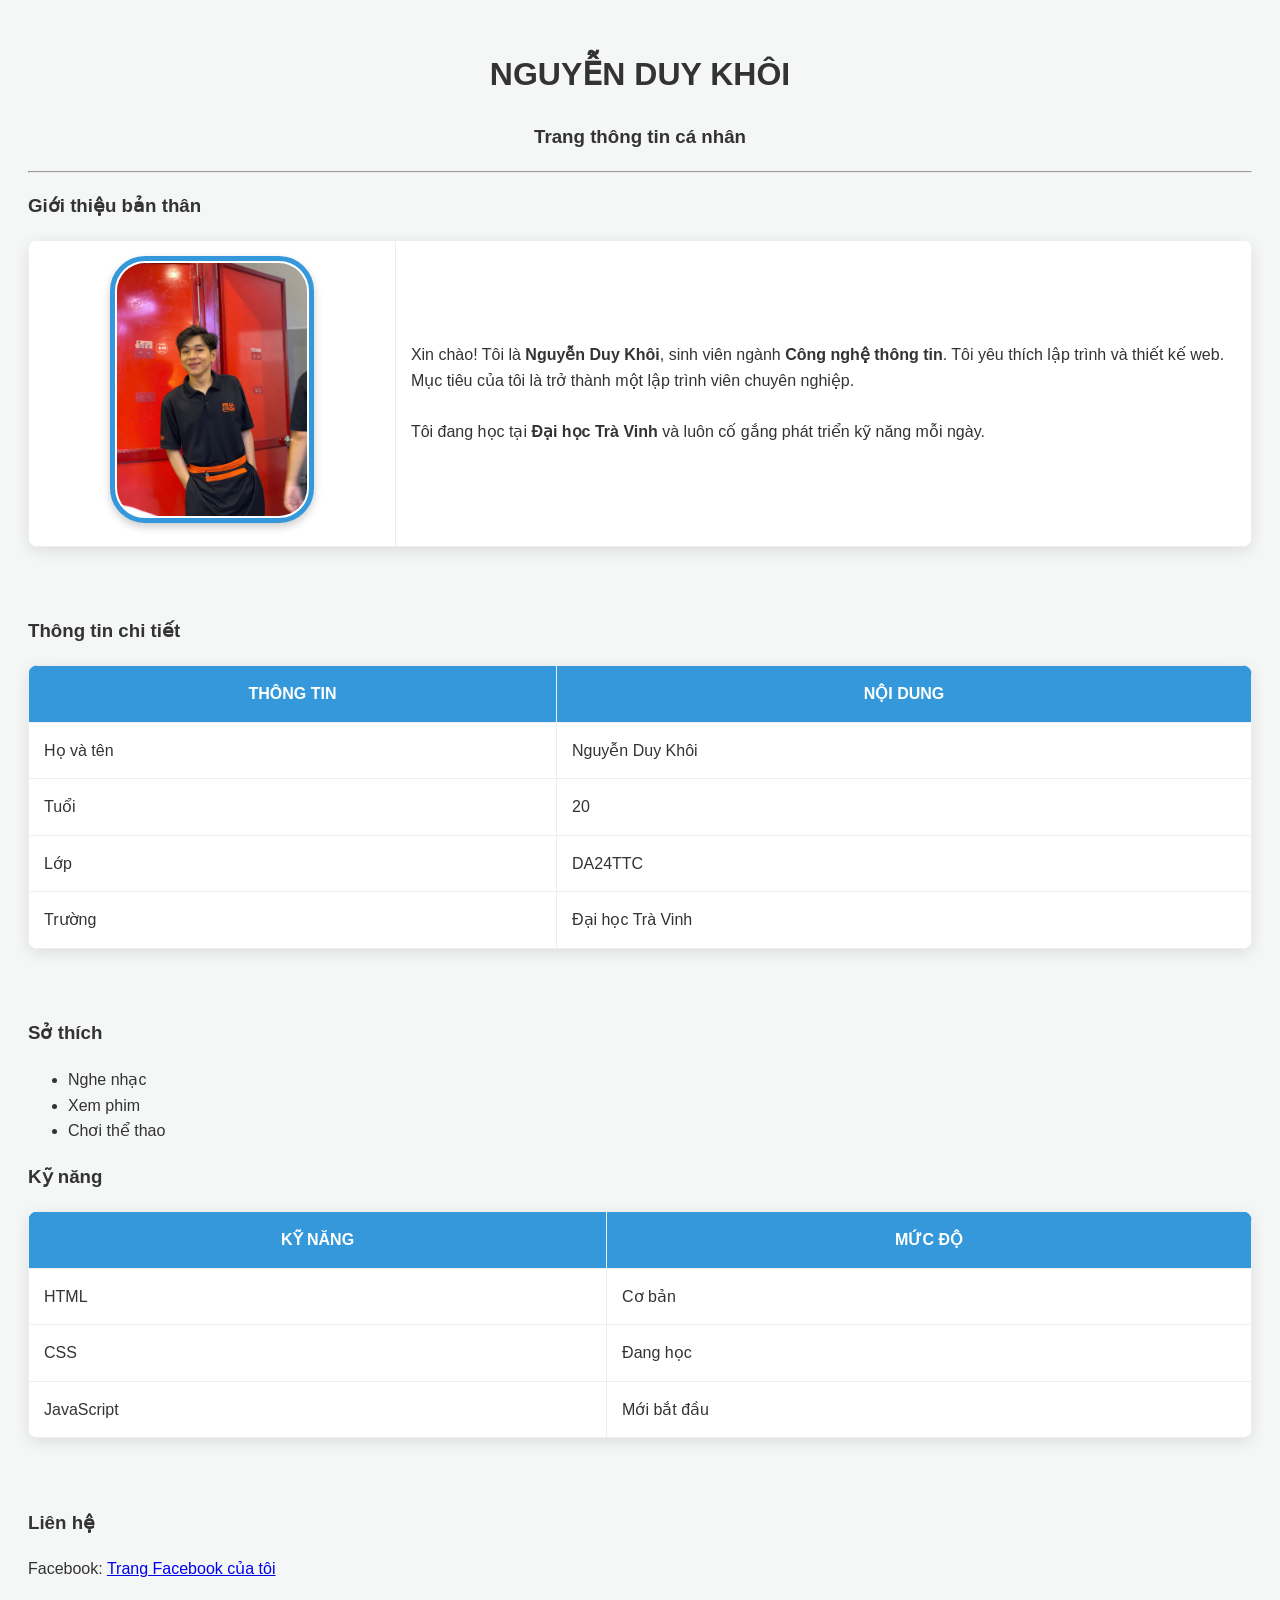
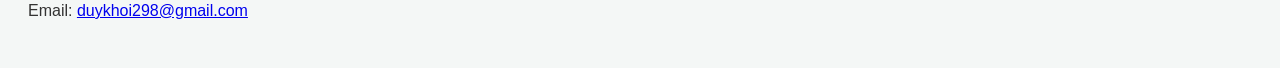
==== html/page1.html @ 38c152e9 "add ccs and html" ====
<!DOCTYPE html>
<html lang="vi">
<html>
<head>
<title> Giới Thiệu Bản Thân </title>
<meta charset ="utf-8">
<body>
<!DOCTYPE html>
<html lang="vi">
<head>
<link rel="stylesheet"href="../css/style.css">
    <meta charset="UTF-8">
    <title>Giới thiệu bản thân</title>

    <h1 align="center">NGUYỄN DUY KHÔI</h1>
    <h3 align="center">Trang thông tin cá nhân</h3>

    <hr>

    <h3>Giới thiệu bản thân</h3>
    <table border="1" cellpadding="10" cellspacing="15" width="100%">
        <tr>
            <td width="30%" align="center">
                <img src="../asset/images/avt.jpg" width="190" alt="Avatar">
            </td>
            <td>
                Xin chào! Tôi là <strong>Nguyễn Duy Khôi</strong>, sinh viên ngành <strong>Công nghệ thông tin</strong>. 
                Tôi yêu thích lập trình và thiết kế web. Mục tiêu của tôi là trở thành một lập trình viên chuyên nghiệp.
                <br><br>
                Tôi đang học tại <strong>Đại học Trà Vinh</strong> và luôn cố gắng phát triển kỹ năng mỗi ngày.
            </td>
        </tr>
    </table>

    <br>

    <h3>Thông tin chi tiết</h3>
    <table border="1" cellpadding="10" cellspacing="0" width="100%">
        <tr>
            <th>Thông tin</th>
            <th>Nội dung</th>
        </tr>
        <tr>
            <td>Họ và tên</td>
            <td>Nguyễn Duy Khôi</td>
        </tr>
        <tr>
            <td>Tuổi</td>
            <td>20</td>
        </tr>
        <tr>
            <td>Lớp</td>
            <td>DA24TTC</td>
        </tr>
        <tr>
            <td>Trường</td>
            <td>Đại học Trà Vinh</td>
        </tr>
    </table>

    <br>

    <h3>Sở thích</h3>
    <ul>
        <li>Nghe nhạc</li>
        <li>Xem phim</li>
        <li>Chơi thể thao</li>
    </ul>

    <h3>Kỹ năng</h3>
    <table border="1" cellpadding="10" cellspacing="0" width="100%">
        <tr>
            <th>Kỹ năng</th>
            <th>Mức độ</th>
        </tr>
        <tr>
            <td>HTML</td>
            <td>Cơ bản</td>
        </tr>
        <tr>
            <td>CSS</td>
            <td>Đang học</td>
        </tr>
        <tr>
            <td>JavaScript</td>
            <td>Mới bắt đầu</td>
        </tr>
    </table>

    <br>

    <h3>Liên hệ</h3>
    <p>Facebook: <a href="https://www.facebook.com/ng.duy.khoi.725768" target="_blank">Trang Facebook của tôi</a></p>
    <p>Email: <a href="mailto:duykhoi298@gmail.com">duykhoi298@gmail.com</a></p>


</body>

</head>
</html>
---- css/style.css ----
/* 1. Căn chỉnh tổng thể */
body {
    font-family: 'Segoe UI', Arial, sans-serif; /* Font hiện đại */
    background-color: #f4f7f6; /* Màu nền xám dịu mắt */
    color: #333;
    line-height: 1.6;
    padding: 20px;
}

/* 2. Làm đẹp các bảng (Table) */
table {
    width: 100%;
    border-collapse: collapse; /* Gộp viền cho thanh mảnh */
    background: #fff;
    border-radius: 10px; /* Bo góc bảng */
    overflow: hidden;
    box-shadow: 0 4px 15px rgba(0,0,0,0.1); /* Đổ bóng chuyên nghiệp */
    border: none !important; /* Xóa viền đen cũ */
    margin-bottom: 25px;
}

th, td {
    padding: 15px;
    border: 1px solid #eee !important; /* Viền mờ tinh tế */
}

th {
    background-color: #3498db; /* Màu xanh dương làm chủ đạo */
    color: white;
    text-transform: uppercase;
}

/* Trang trí khung cho ảnh đại diện */
img {
    /* 1. Tạo độ dày, kiểu dáng và màu sắc cho khung */
    border: 5px solid #3498db; 
    
    /* 2. Khoảng cách giữa ảnh và khung (tạo hiệu ứng viền kép) */
    padding: 2px;
    background-color: white;

    /* 3. Bo góc khung (50% là hình tròn, 10-20px là hình vuông bo góc) */
    border-radius: 35px; 

    /* 4. Đổ bóng cho khung ảnh trông chuyên nghiệp hơn */
    box-shadow: 0 4px 8px rgba(0, 0, 0, 0.2);

    /* 5. Hiệu ứng khi rê chuột vào khung ảnh */
    transition: all 0.10s ease;
}img:hover {
    border-color: #e74c3c; /* Đổi màu khung khi di chuột vào */
    transform: scale(1.11); /* Phóng to nhẹ cả khung và ảnh */

/* 4. Làm nổi bật các tiêu đề */
h1 {
    color: #2c3e50;
    text-shadow: 1px 1px 2px rgba(0,0,0,0.1);
}

h3 {
    color: #2980b9;
    border-left: 5px solid #2980b9; /* Tạo vạch màu bên trái tiêu đề */
    padding-left: 10px;
}

/* 5. Danh sách sở thích */
ul {
    background: white;
    padding: 15px 40px;
    border-radius: 10px;
    box-shadow: 0 2px 10px rgba(0,0,0,0.05);
}
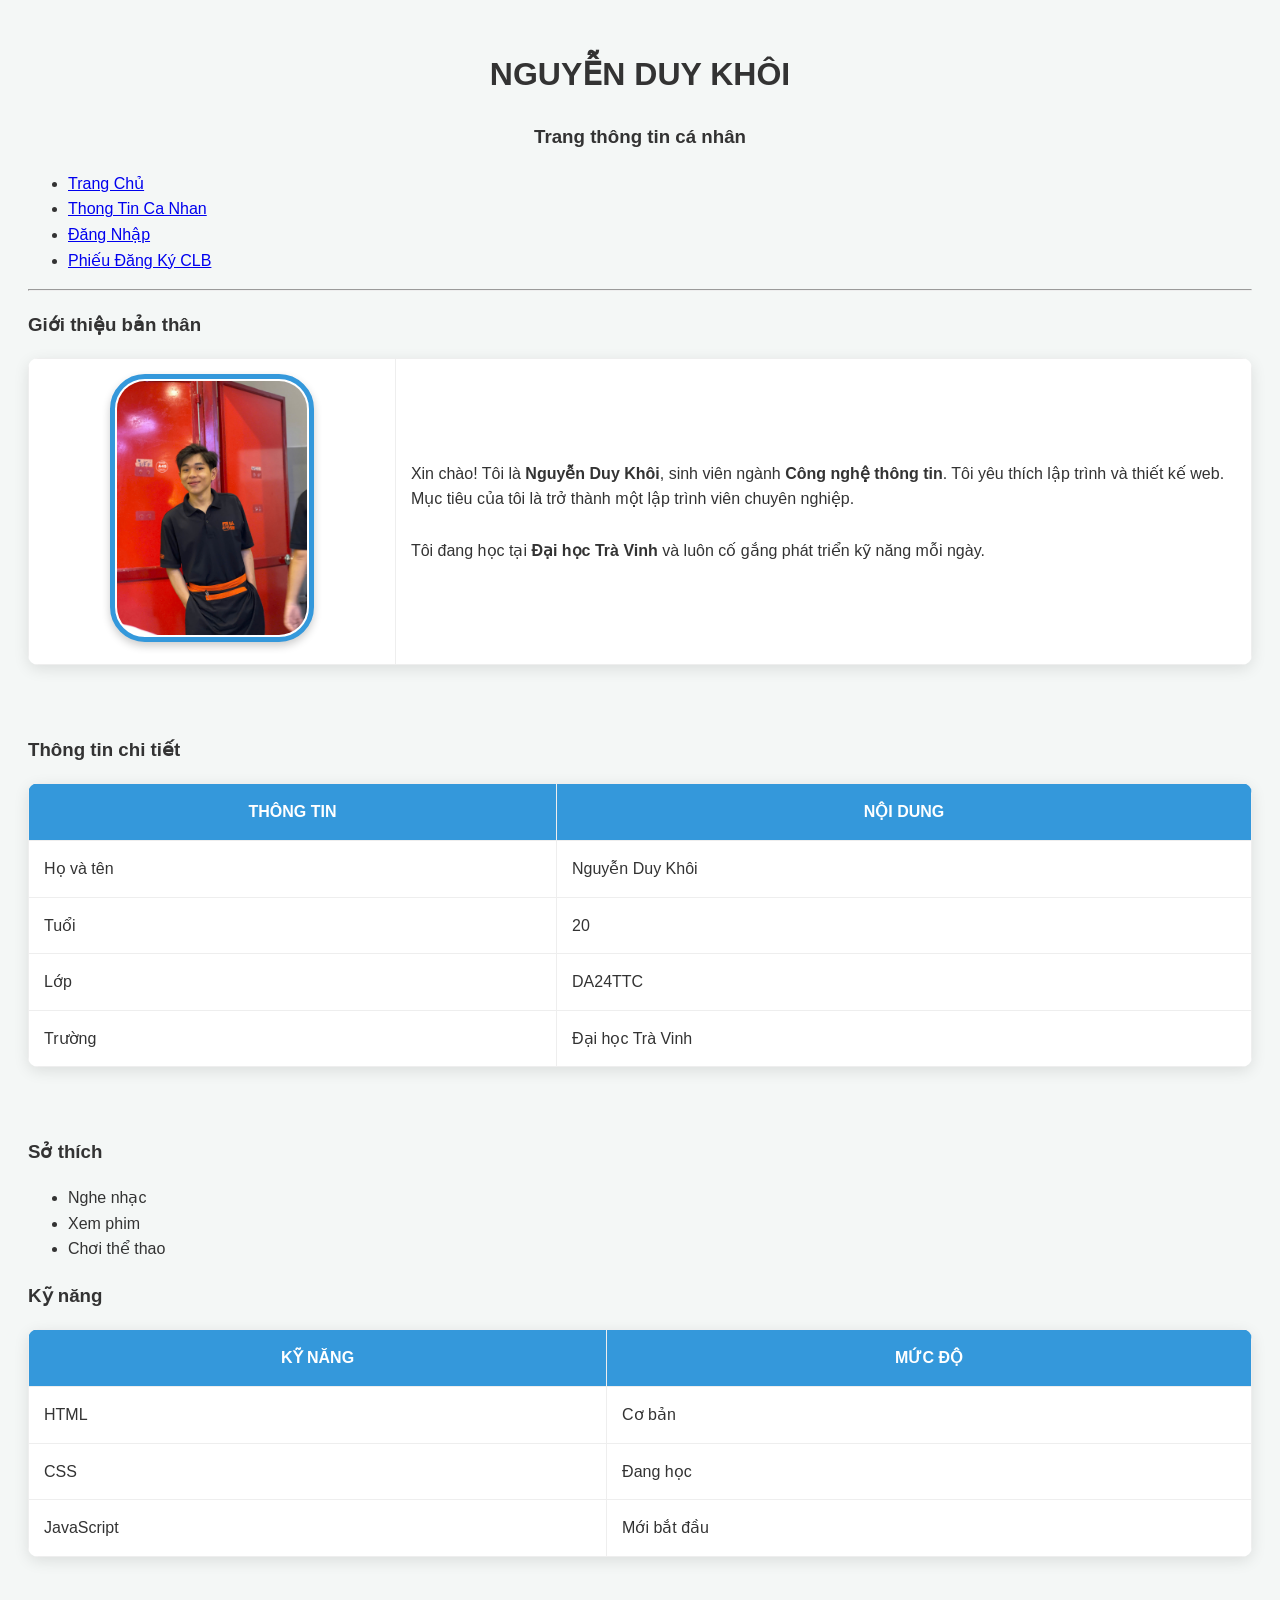
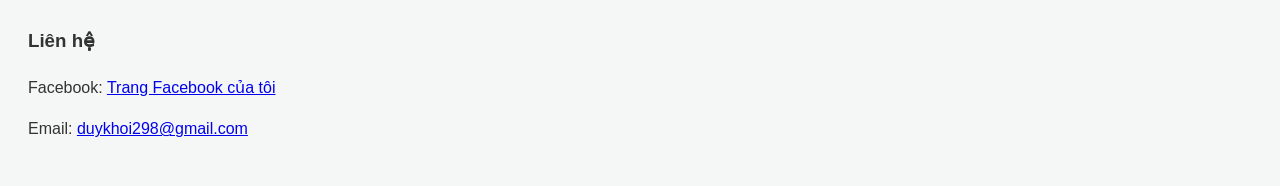
==== commit 63275399: "up date" ====
--- a/html/page1.html
+++ b/html/page1.html
@@ -14,6 +14,15 @@
 
     <h1 align="center">NGUYỄN DUY KHÔI</h1>
     <h3 align="center">Trang thông tin cá nhân</h3>
+
+    <nav>
+        <ul>
+            <li><a href="../index.html">Trang Chủ</a></li>
+            <li><a href="page1.html">Thong Tin Ca Nhan</a></li>
+            <li><a href="page2.html">Đăng Nhập</a></li>
+            <li><a href="page3.html">Phiếu Đăng Ký CLB</a></li>
+        </ul>
+    </nav>
 
     <hr>
 
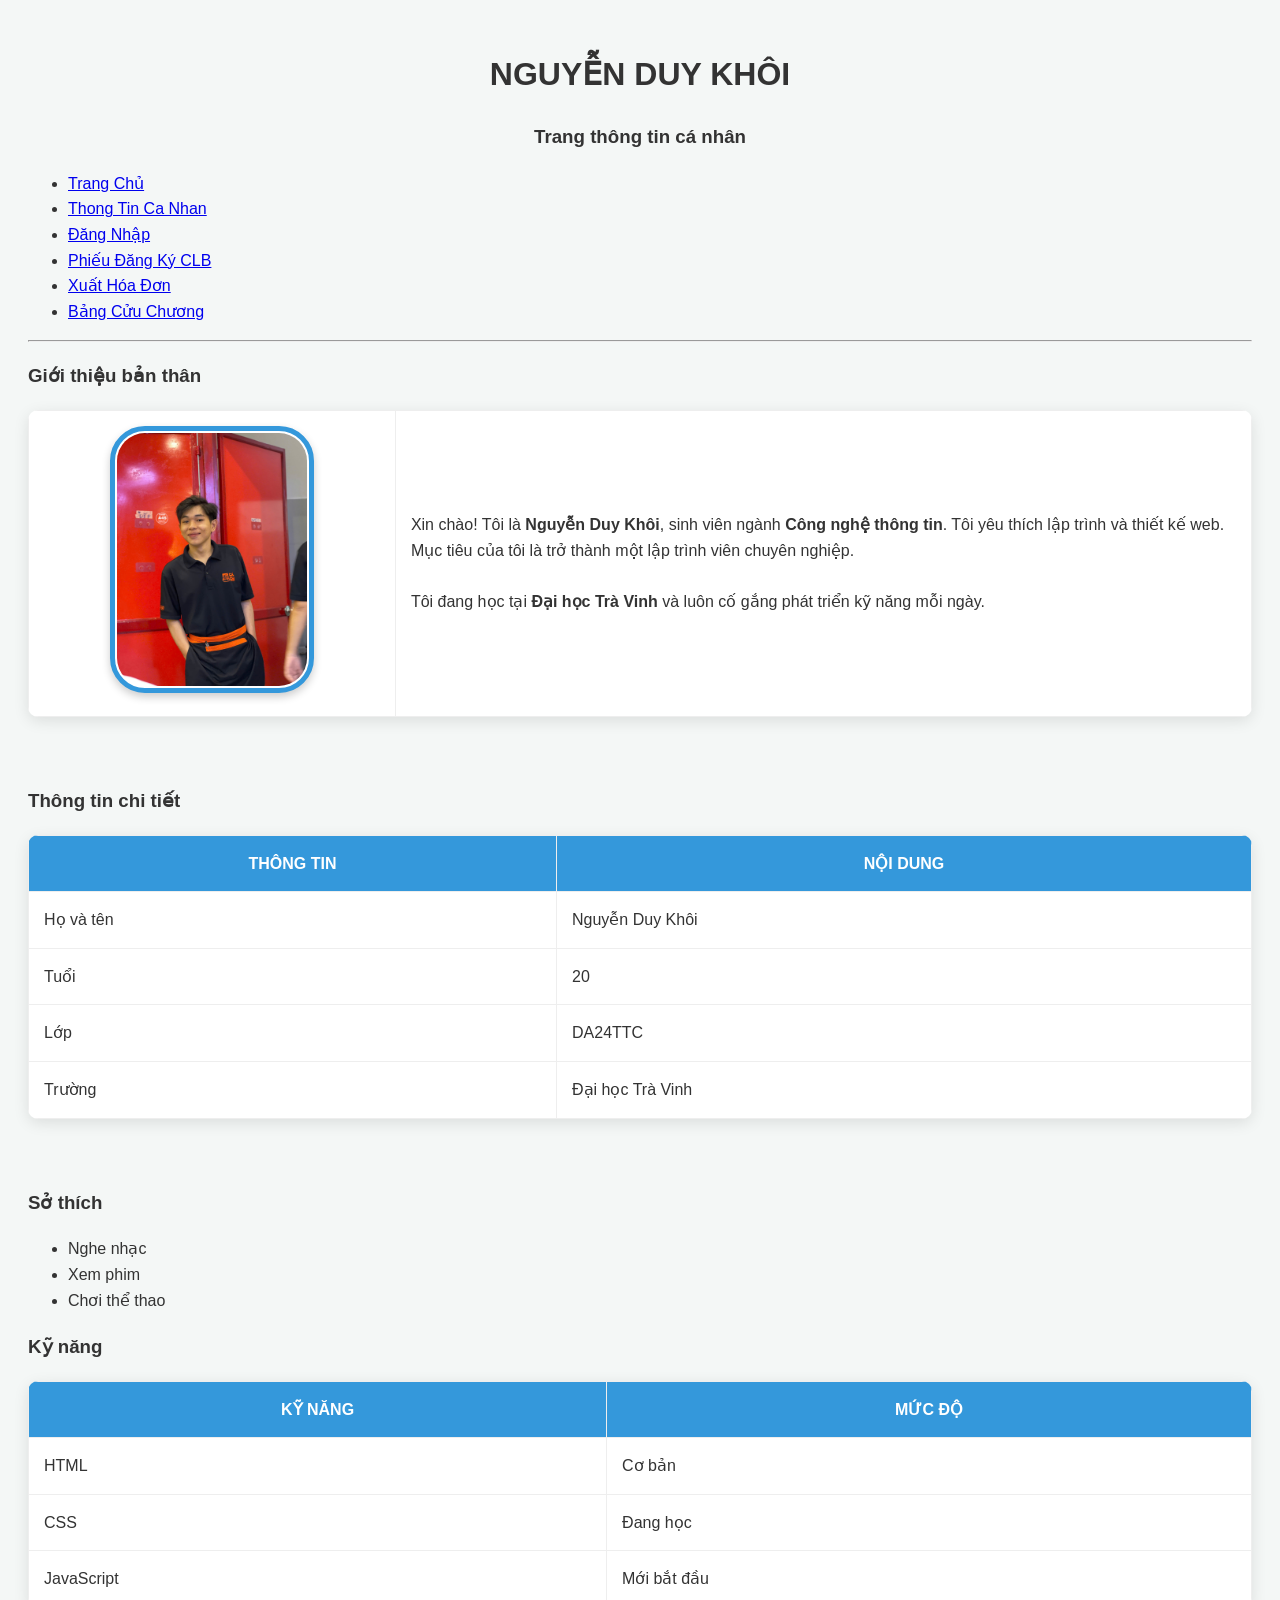
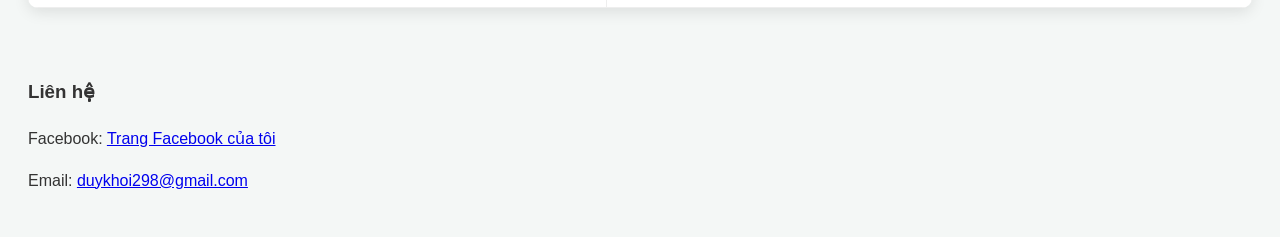
==== commit b9950be4: "Cập nhật project" ====
--- a/html/page1.html
+++ b/html/page1.html
@@ -21,6 +21,8 @@
             <li><a href="page1.html">Thong Tin Ca Nhan</a></li>
             <li><a href="page2.html">Đăng Nhập</a></li>
             <li><a href="page3.html">Phiếu Đăng Ký CLB</a></li>
+            <li><a href="page4.html">Xuất Hóa Đơn</a></li>
+            <li><a href="page5.html">Bảng Cửu Chương</a></li>
         </ul>
     </nav>
 
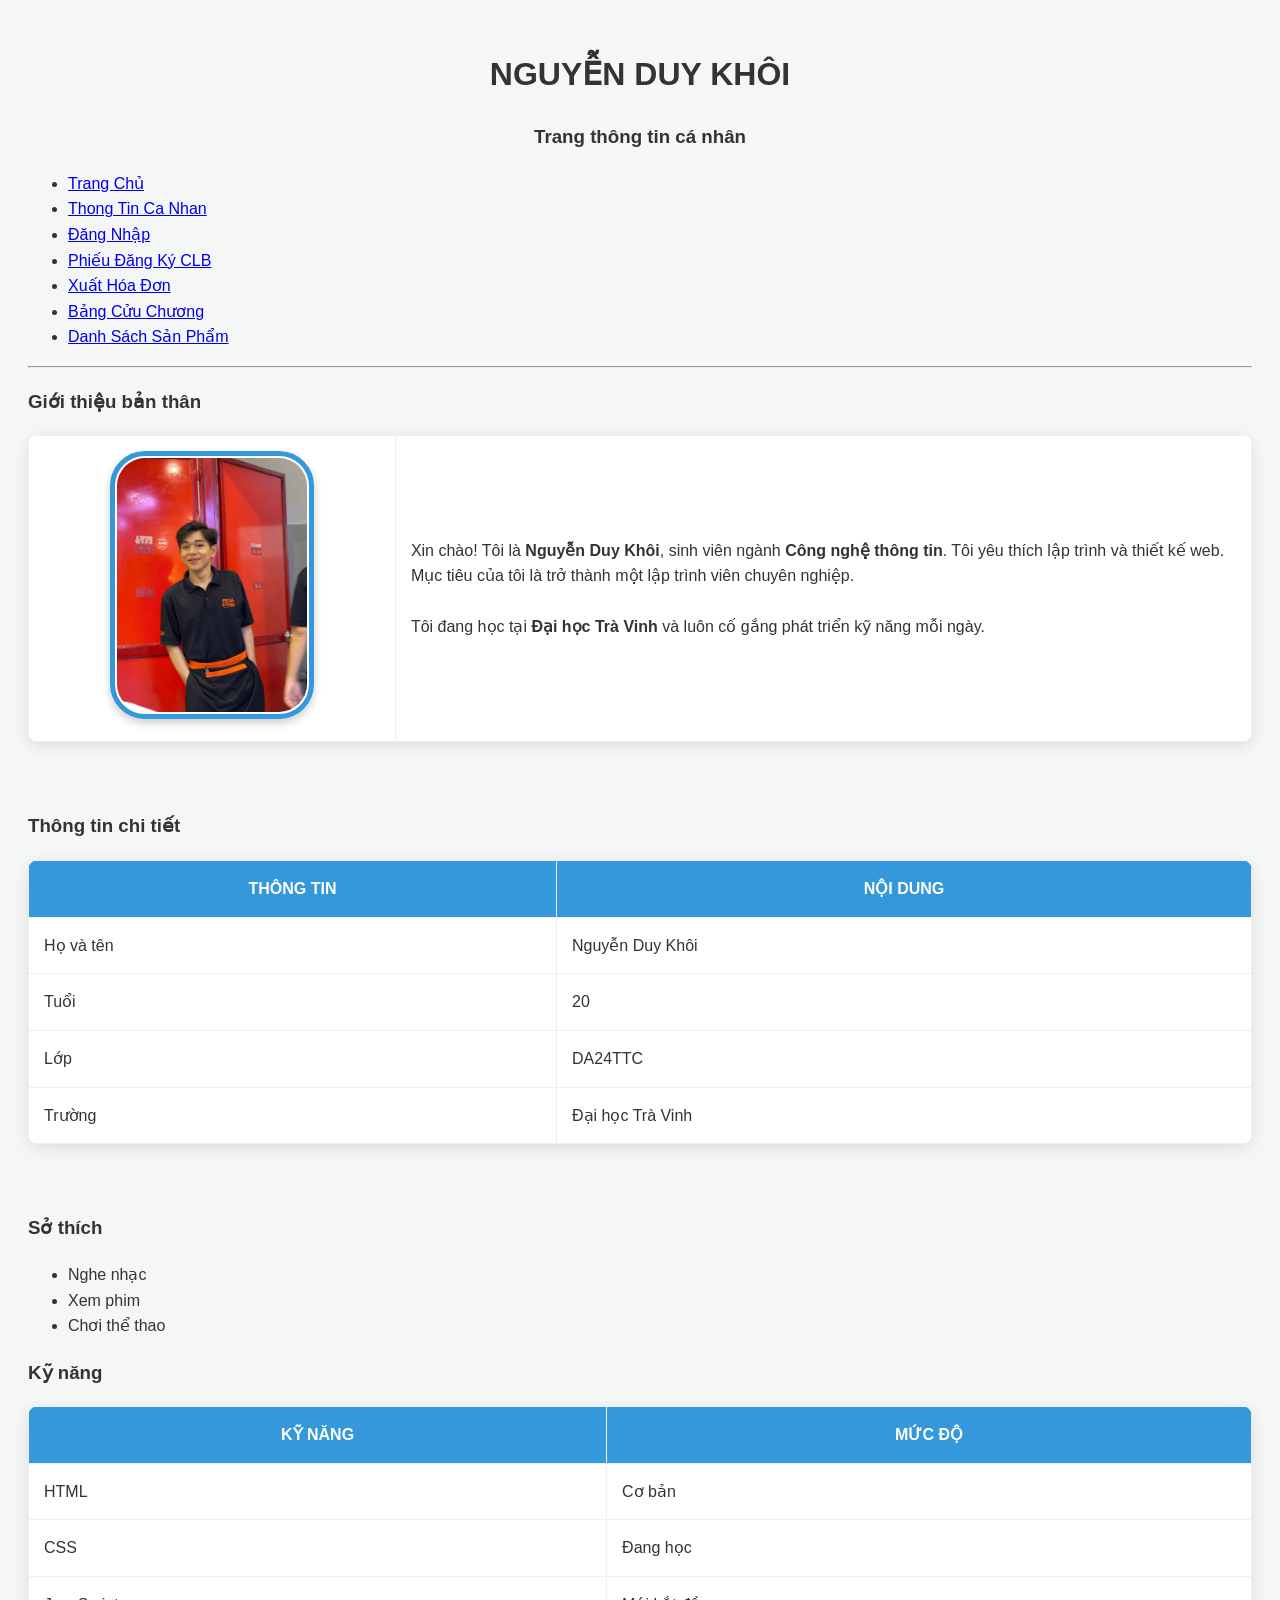
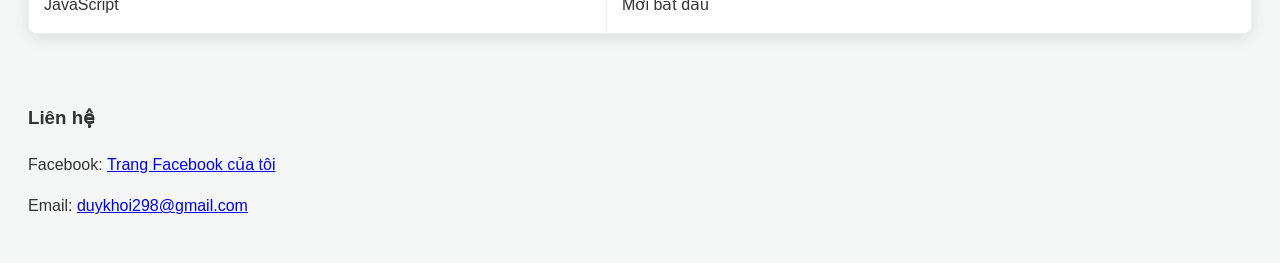
==== commit 5538314e: "Update product detail and product list with description/origin support" ====
--- a/html/page1.html
+++ b/html/page1.html
@@ -23,6 +23,7 @@
             <li><a href="page3.html">Phiếu Đăng Ký CLB</a></li>
             <li><a href="page4.html">Xuất Hóa Đơn</a></li>
             <li><a href="page5.html">Bảng Cửu Chương</a></li>
+            <li><a href="page6.html">Danh Sách Sản Phẩm</a></li>
         </ul>
     </nav>
 
